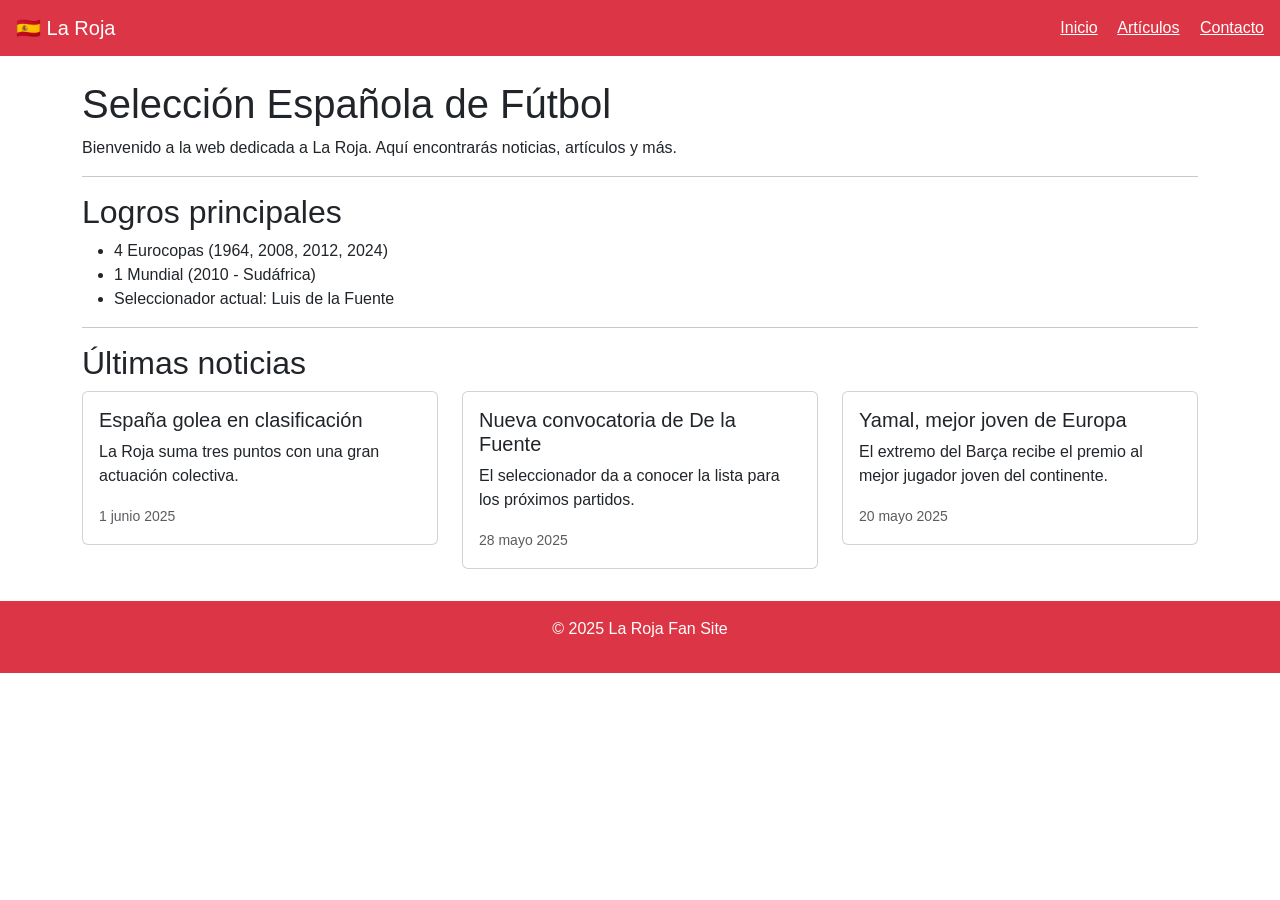
==== index.html @ 7f3706c7 "estructura base de index.html" ====
<!DOCTYPE html>
<html lang="es">
<head>
  <meta charset="UTF-8">
  <title>La Roja</title>
  <link rel="stylesheet" href="https://cdn.jsdelivr.net/npm/bootstrap@5.3.0/dist/css/bootstrap.min.css">
  <link rel="stylesheet" href="style.css">
</head>
<body>

  <nav class="navbar navbar-dark bg-danger px-3">
    <a class="navbar-brand" href="index.html">🇪🇸 La Roja</a>
    <div>
      <a href="index.html" class="me-3">Inicio</a>
      <a href="articulos.html" class="me-3">Artículos</a>
      <a href="contacto.html">Contacto</a>
    </div>
  </nav>

  <div class="container mt-4">
    <h1>Selección Española de Fútbol</h1>
    <p>Bienvenido a la web dedicada a La Roja. Aquí encontrarás noticias, artículos y más.</p>
    <hr>

    <h2>Logros principales</h2>
    <ul>
      <li>4 Eurocopas (1964, 2008, 2012, 2024)</li>
      <li>1 Mundial (2010 - Sudáfrica)</li>
      <li>Seleccionador actual: Luis de la Fuente</li>
    </ul>

    <hr>
    <h2>Últimas noticias</h2>
    <div class="row">
      <div class="col-md-4">
        <div class="card">
          <div class="card-body">
            <h5 class="card-title">España golea en clasificación</h5>
            <p class="card-text">La Roja suma tres puntos con una gran actuación colectiva.</p>
            <small class="text-muted">1 junio 2025</small>
          </div>
        </div>
      </div>
      <div class="col-md-4">
        <div class="card">
          <div class="card-body">
            <h5 class="card-title">Nueva convocatoria de De la Fuente</h5>
            <p class="card-text">El seleccionador da a conocer la lista para los próximos partidos.</p>
            <small class="text-muted">28 mayo 2025</small>
          </div>
        </div>
      </div>
      <div class="col-md-4">
        <div class="card">
          <div class="card-body">
            <h5 class="card-title">Yamal, mejor joven de Europa</h5>
            <p class="card-text">El extremo del Barça recibe el premio al mejor jugador joven del continente.</p>
            <small class="text-muted">20 mayo 2025</small>
          </div>
        </div>
      </div>
    </div>
  </div>

  <footer>
    <p>© 2025 La Roja Fan Site</p>
  </footer>

</body>
</html>
---- style.css ----
body {
  font-family: Arial, sans-serif;
}

nav a {
  color: white;
}

footer {
  background-color: #dc3545;
  color: white;
  text-align: center;
  padding: 1rem;
  margin-top: 2rem;
}
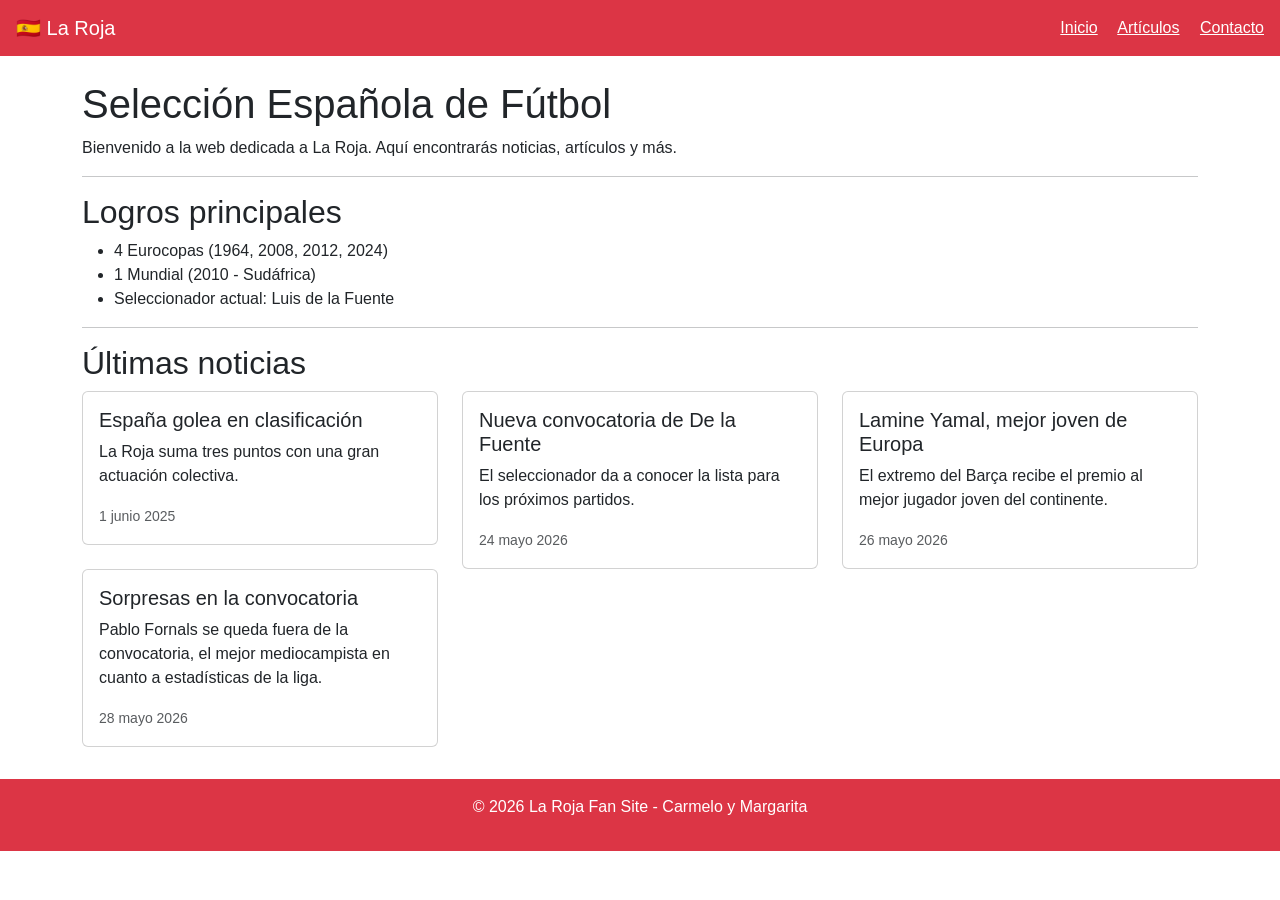
==== commit 2454e1e7: "Realizando cambios en la página, cambiando datos" ====
--- a/index.html
+++ b/index.html
@@ -46,16 +46,25 @@
           <div class="card-body">
             <h5 class="card-title">Nueva convocatoria de De la Fuente</h5>
             <p class="card-text">El seleccionador da a conocer la lista para los próximos partidos.</p>
-            <small class="text-muted">28 mayo 2025</small>
+            <small class="text-muted">24 mayo 2026</small>
           </div>
         </div>
       </div>
       <div class="col-md-4">
         <div class="card">
           <div class="card-body">
-            <h5 class="card-title">Yamal, mejor joven de Europa</h5>
+            <h5 class="card-title">Lamine Yamal, mejor joven de Europa</h5>
             <p class="card-text">El extremo del Barça recibe el premio al mejor jugador joven del continente.</p>
-            <small class="text-muted">20 mayo 2025</small>
+            <small class="text-muted">26 mayo 2026</small>
+          </div>
+        </div>
+      </div>
+      <div class="col-md-4">
+        <div class="card">
+          <div class="card-body">
+            <h5 class="card-title">Sorpresas en la convocatoria</h5>
+            <p class="card-text">Pablo Fornals se queda fuera de la convocatoria, el mejor mediocampista en cuanto a estadísticas de la liga.</p>
+            <small class="text-muted">28 mayo 2026</small>
           </div>
         </div>
       </div>
@@ -63,7 +72,7 @@
   </div>
 
   <footer>
-    <p>© 2025 La Roja Fan Site</p>
+    <p>© 2026 La Roja Fan Site - Carmelo y Margarita</p>
   </footer>
 
 </body>
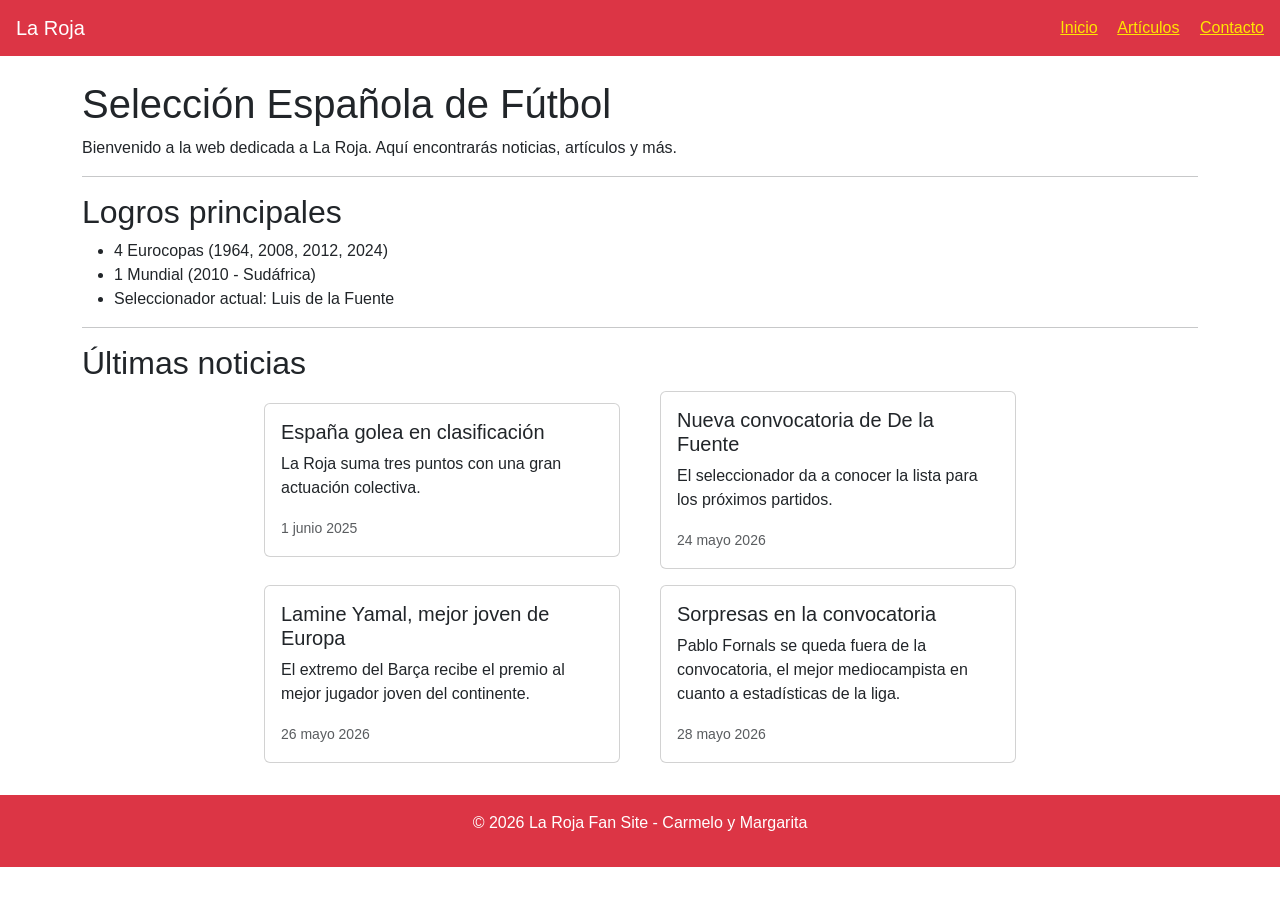
==== commit 2edd59e0: "style: estilos generales en style.css" ====
--- a/index.html
+++ b/index.html
@@ -9,7 +9,7 @@
 <body>
 
   <nav class="navbar navbar-dark bg-danger px-3">
-    <a class="navbar-brand" href="index.html">🇪🇸 La Roja</a>
+    <a class="navbar-brand" href="index.html">La Roja</a>
     <div>
       <a href="index.html" class="me-3">Inicio</a>
       <a href="articulos.html" class="me-3">Artículos</a>
--- a/style.css
+++ b/style.css
@@ -3,7 +3,7 @@
 }
 
 nav a {
-  color: white;
+  color: rgb(255, 230, 1);
 }
 
 footer {
@@ -12,4 +12,11 @@
   text-align: center;
   padding: 1rem;
   margin-top: 2rem;
+}
+
+.row{
+  display: flex;
+  gap: 1rem;
+  justify-content: center;
+  align-items: center;
 }
